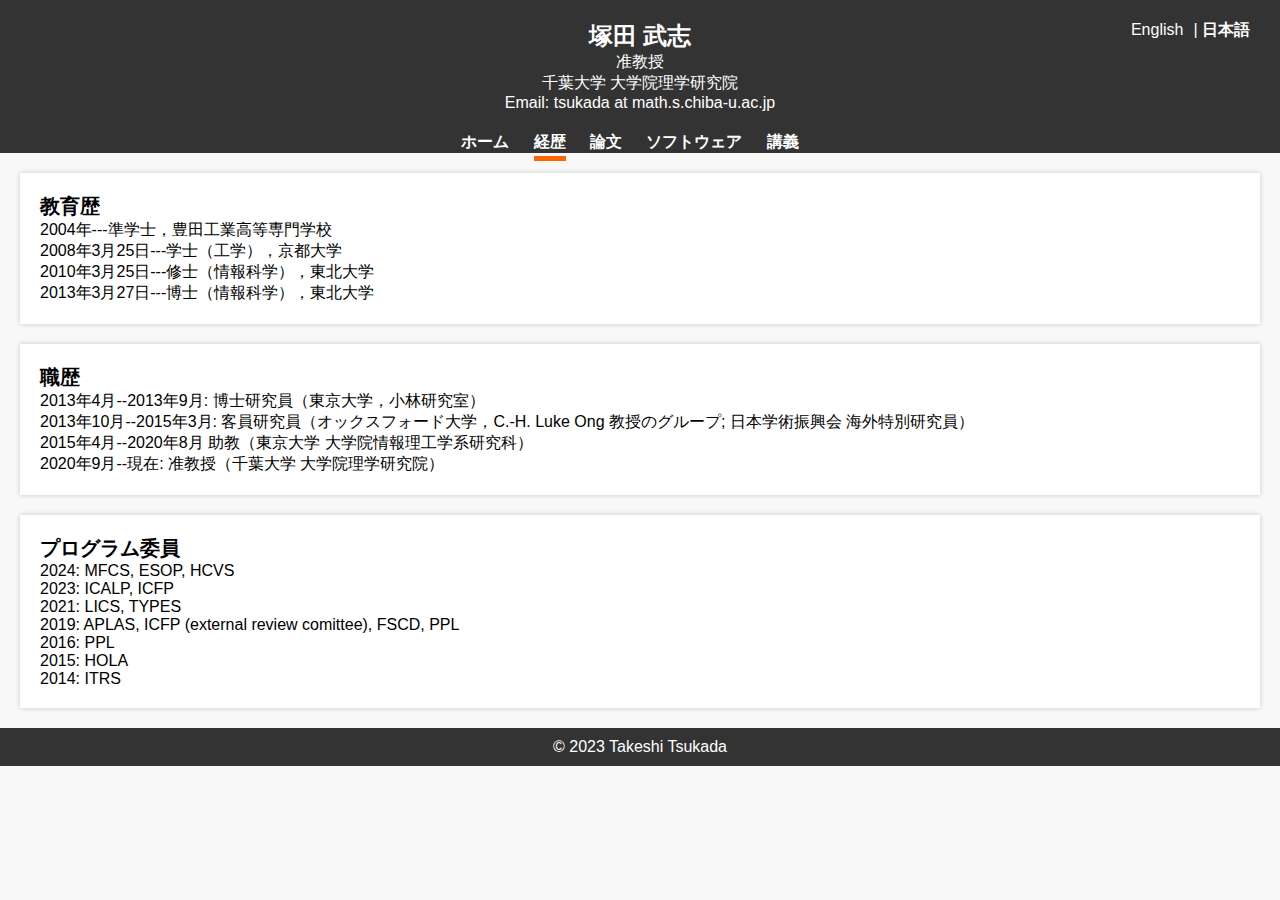
==== bio-ja.html @ 329516ce "initial commit" ====
<!DOCTYPE html>
<html lang="ja">
<head>
    <meta charset="UTF-8">
    <meta name="viewport" content="width=device-width, initial-scale=1.0">
    <title>Takeshi Tsukada</title>
    <link rel="stylesheet" href="styles.css">
</head>
<body>
    <header>
        <div class="language-switcher">
            <a href="bio.html" class="language-link">English</a>|  <a class="language-link active">日本語</a>
        </div>
        <h1>塚田 武志</h1>
        <p>准教授</p>
        <p>千葉大学 大学院理学研究院</p>
        <p>Email: tsukada at math.s.chiba-u.ac.jp</p>
    </header>
    
    <nav>
        <ul>
            <li><a href="index-ja.html">ホーム</a></li>
            <li><a href="bio-ja.html" class="active">経歴</a></li>
            <li><a href="papers-ja.html">論文</a></li>
            <li><a href="softwares-ja.html">ソフトウェア</a></li>
            <li><a href="teaching-ja.html">講義</a></li>
        </ul>
    </nav>

    <section>
        <h2>教育歴</h2>
        <ul>
            <li>2004年---準学士，豊田工業高等専門学校</li>
            <li>2008年3月25日---学士（工学），京都大学</li>
            <li>2010年3月25日---修士（情報科学），東北大学</li>
            <li>2013年3月27日---博士（情報科学），東北大学</li>
        </ul>
    </section>
    <section>
        <h2>職歴</h2>
        <ul>
            <li>
                2013年4月--2013年9月:
                博士研究員（東京大学，小林研究室）
            </li>
            <li>
                2013年10月--2015年3月:
                客員研究員（オックスフォード大学，C.-H. Luke Ong 教授のグループ; 日本学術振興会 海外特別研究員）
            </li>
            <li>
                2015年4月--2020年8月
                助教（東京大学 大学院情報理工学系研究科）
            </li>
            <li>
                2020年9月--現在:
                准教授（千葉大学 大学院理学研究院）
            </li>
        </ul>
    </section>
    
    <section>
        <h2>プログラム委員</h2>
        <ul>
            <li>2024: MFCS, ESOP, HCVS</li>
            <li>2023: ICALP, ICFP</li>
            <li>2021: LICS, TYPES</li>
            <li>2019: APLAS, ICFP (external review comittee), FSCD, PPL</li>
            <li>2016: PPL</li>
            <li>2015: HOLA</li>
            <li>2014: ITRS</li>
        </ul>
    </section>

    <footer>
        <p>&copy; 2023 Takeshi Tsukada</p>
    </footer>
</body>
</html>
---- styles.css ----
/* Reset some default styles for consistency */
body, h1, h2, h3, p, ul, li {
    margin: 0;
    padding: 0;
    list-style: none;
}

/* Set a background color for the body */
body {
    background-color: #f8f8f8;
    font-family: Arial, Helvetica, sans-serif;
}

/* Header styles */
header {
    background-color: #333;
    color: #fff;
    text-align: center;
    padding: 20px 0;
}

header h1 {
    font-size: 24px;
}


/* Language switcher styles */
.language-switcher {
    position: absolute;
    top: 20px;
    right: 20px;
}

.language-link {
    color: #fff;
    text-decoration: none;
    margin-right: 10px;
    font-weight: normal;
}

.language-link.active {
    font-weight: bold; /* Bold style for the active language */
}

/* Navigation styles */
nav ul {
    background-color: #333;
    text-align: center;
}

nav ul li {
    display: inline;
    margin-right: 20px;
}

nav ul li a {
    color: #fff;
    text-decoration: none;
    font-weight: bold;
}

/* Style the active link in the navigation */
nav ul li a.active {
    border-bottom: 5px solid #ff6600; /* Use an underline as the indicator */
    padding-bottom: 6px; /* Adjust padding for the underline */
}

/* Section styles */
section {
    padding: 20px;
    margin: 20px;
    background-color: #fff;
    box-shadow: 0px 0px 5px rgba(0, 0, 0, 0.2);
}

section h2 {
    font-size: 20px;
}

/* Footer styles */
footer {
    background-color: #333;
    color: #fff;
    text-align: center;
    padding: 10px 0;
    /*position: absolute;*/
    bottom: 0;
    width: 100%;
}

/* Paper-List styles */
ul.paper-list {
    list-style-type: none;
    padding: 0;
}

li.paper-item {
    margin-bottom: 20px; /* Space between papers */
}

/* Style for the title (make it bold) */
.title {
    font-weight: bold;
}

/* Style for links in the Links section */
.links a {
    margin-right: 10px;
    text-decoration: none;
}
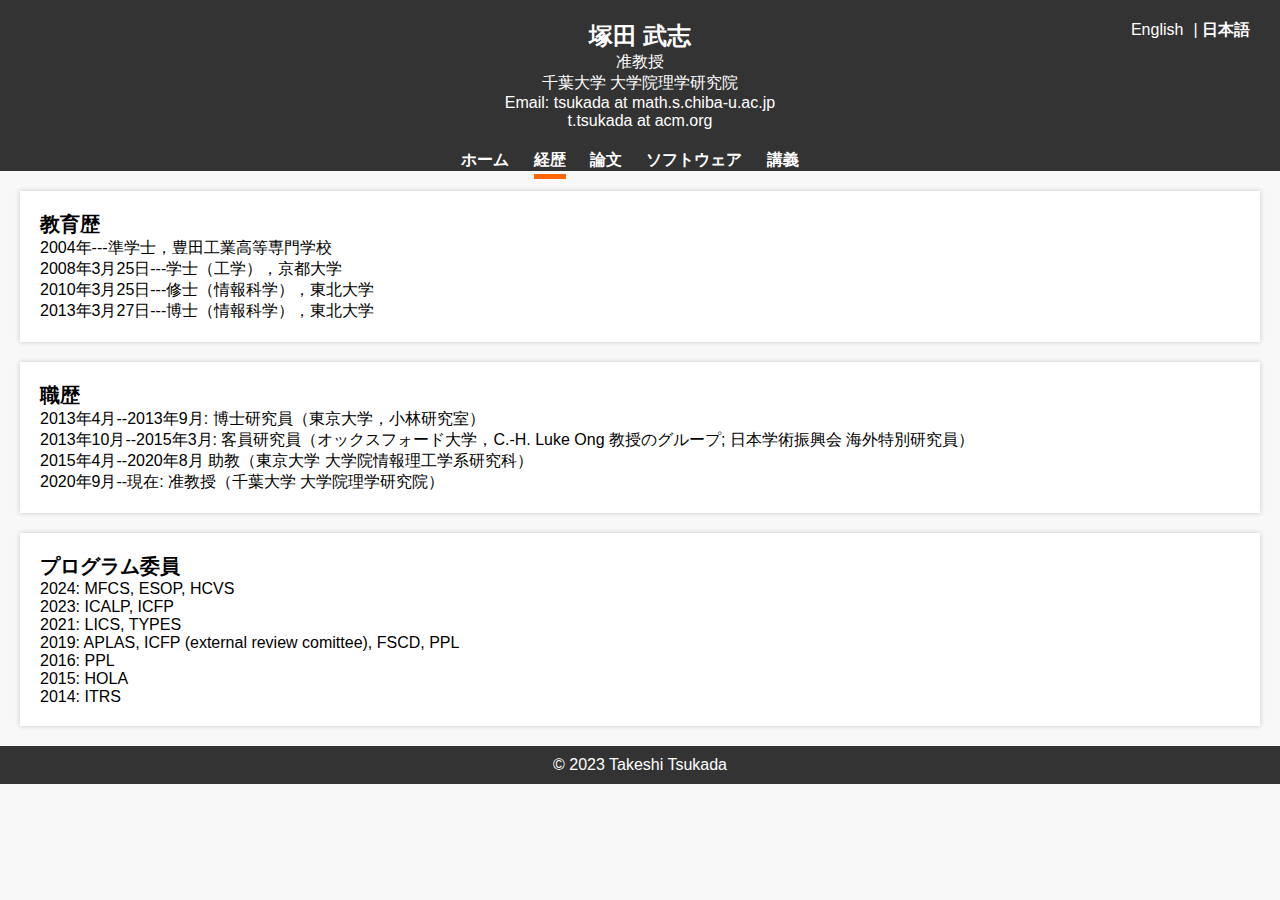
==== commit a71f1e59: "add acm emal address" ====
--- a/bio-ja.html
+++ b/bio-ja.html
@@ -4,6 +4,7 @@
     <meta charset="UTF-8">
     <meta name="viewport" content="width=device-width, initial-scale=1.0">
     <title>Takeshi Tsukada</title>
+    <link rel="icon" href="chiba-u.png">
     <link rel="stylesheet" href="styles.css">
 </head>
 <body>
@@ -15,6 +16,7 @@
         <p>准教授</p>
         <p>千葉大学 大学院理学研究院</p>
         <p>Email: tsukada at math.s.chiba-u.ac.jp</p>
+        <p>t.tsukada at acm.org</p>
     </header>
     
     <nav>
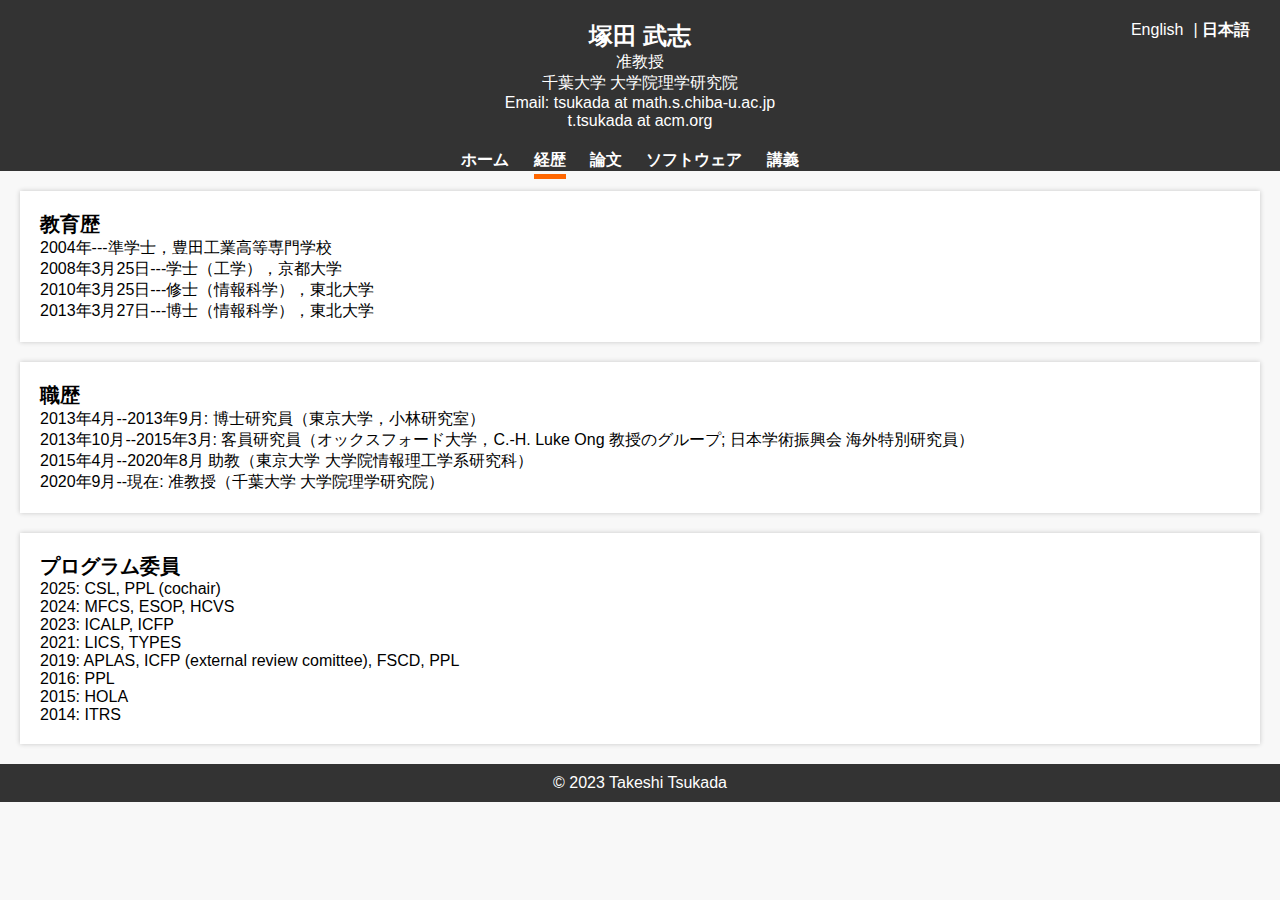
==== commit 6789d590: "update (PC)" ====
--- a/bio-ja.html
+++ b/bio-ja.html
@@ -63,6 +63,7 @@
     <section>
         <h2>プログラム委員</h2>
         <ul>
+            <li>2025: CSL, PPL (cochair) </li>
             <li>2024: MFCS, ESOP, HCVS</li>
             <li>2023: ICALP, ICFP</li>
             <li>2021: LICS, TYPES</li>
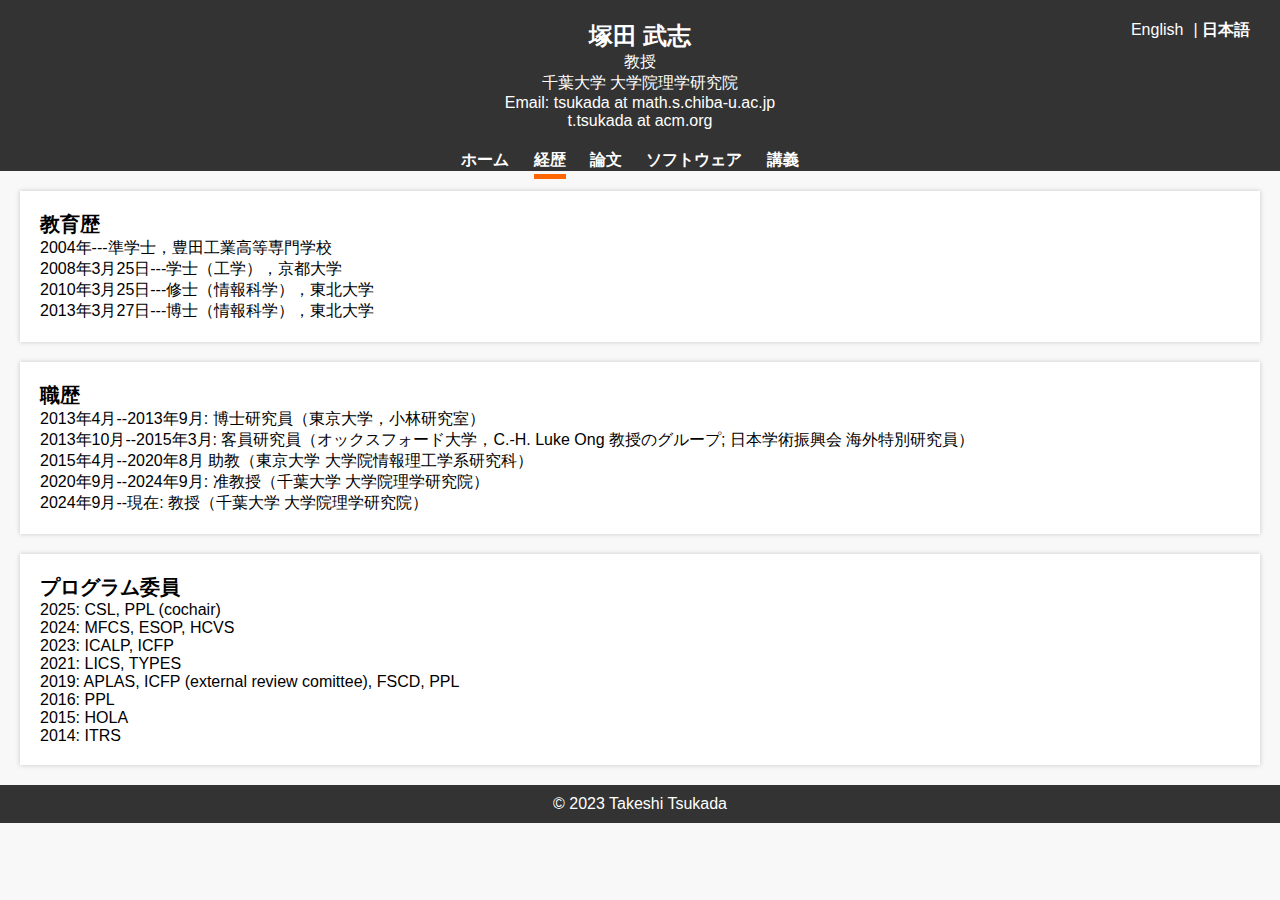
==== commit f4d1db65: "update: 2024/10/25" ====
--- a/bio-ja.html
+++ b/bio-ja.html
@@ -13,7 +13,7 @@
             <a href="bio.html" class="language-link">English</a>|  <a class="language-link active">日本語</a>
         </div>
         <h1>塚田 武志</h1>
-        <p>准教授</p>
+        <p>教授</p>
         <p>千葉大学 大学院理学研究院</p>
         <p>Email: tsukada at math.s.chiba-u.ac.jp</p>
         <p>t.tsukada at acm.org</p>
@@ -54,9 +54,14 @@
                 助教（東京大学 大学院情報理工学系研究科）
             </li>
             <li>
-                2020年9月--現在:
+                2020年9月--2024年9月:
                 准教授（千葉大学 大学院理学研究院）
             </li>
+            <li>
+                2024年9月--現在:
+                教授（千葉大学 大学院理学研究院）
+            </li>
+
         </ul>
     </section>
     
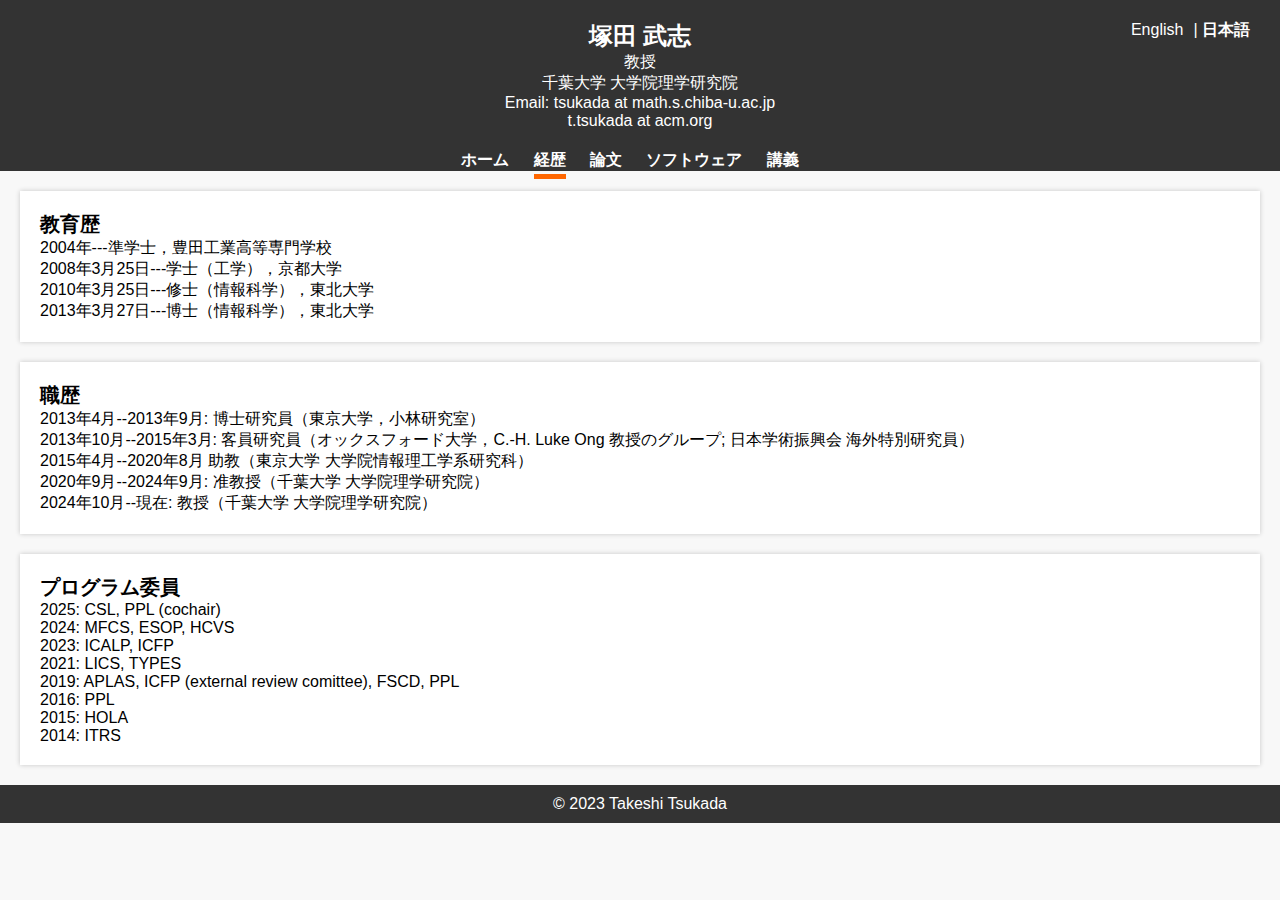
==== commit e46fb7e5: "update" ====
--- a/bio-ja.html
+++ b/bio-ja.html
@@ -58,7 +58,7 @@
                 准教授（千葉大学 大学院理学研究院）
             </li>
             <li>
-                2024年9月--現在:
+                2024年10月--現在:
                 教授（千葉大学 大学院理学研究院）
             </li>
 
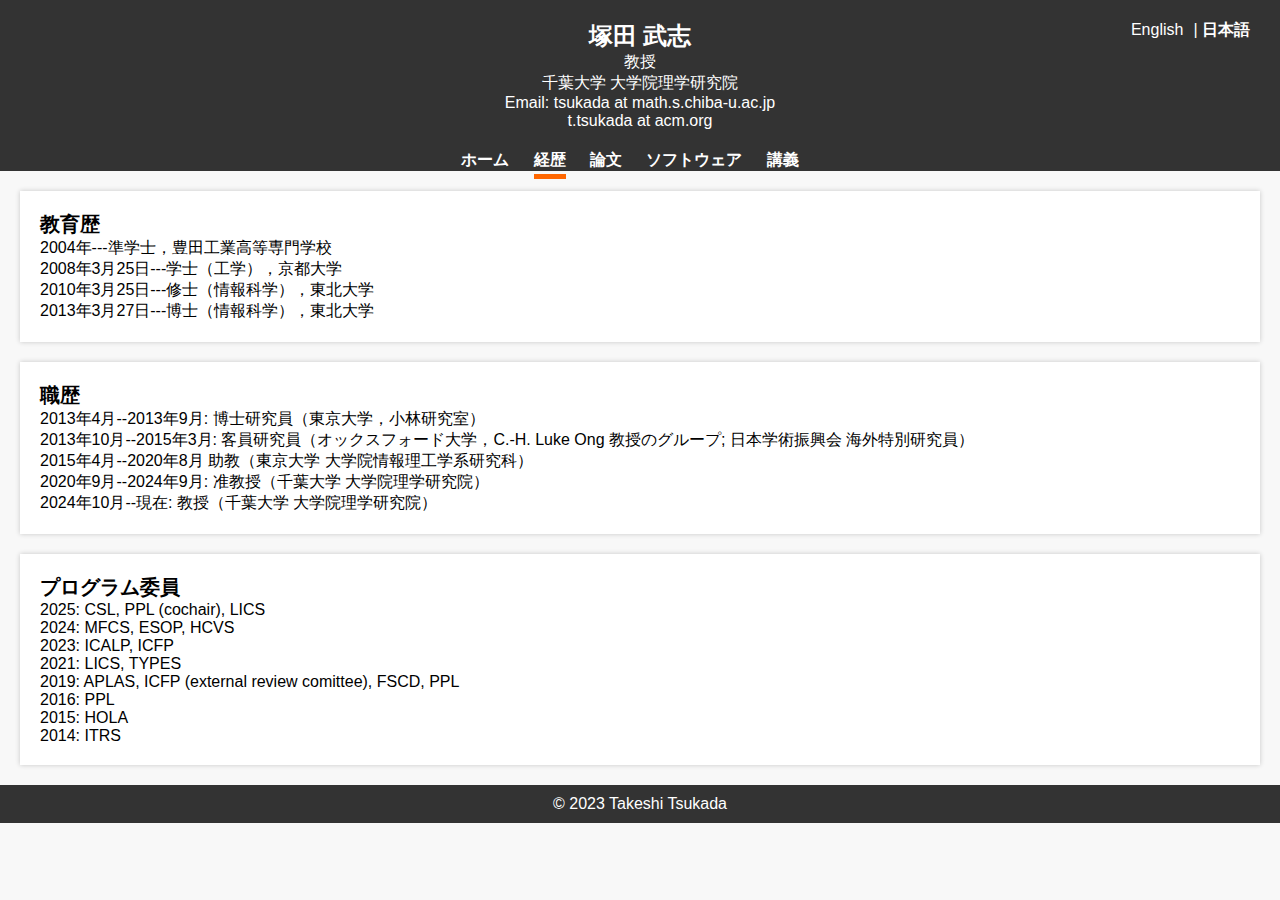
==== commit c2260d86: "update: bio PC" ====
--- a/bio-ja.html
+++ b/bio-ja.html
@@ -68,7 +68,7 @@
     <section>
         <h2>プログラム委員</h2>
         <ul>
-            <li>2025: CSL, PPL (cochair) </li>
+            <li>2025: CSL, PPL (cochair), LICS </li>
             <li>2024: MFCS, ESOP, HCVS</li>
             <li>2023: ICALP, ICFP</li>
             <li>2021: LICS, TYPES</li>
